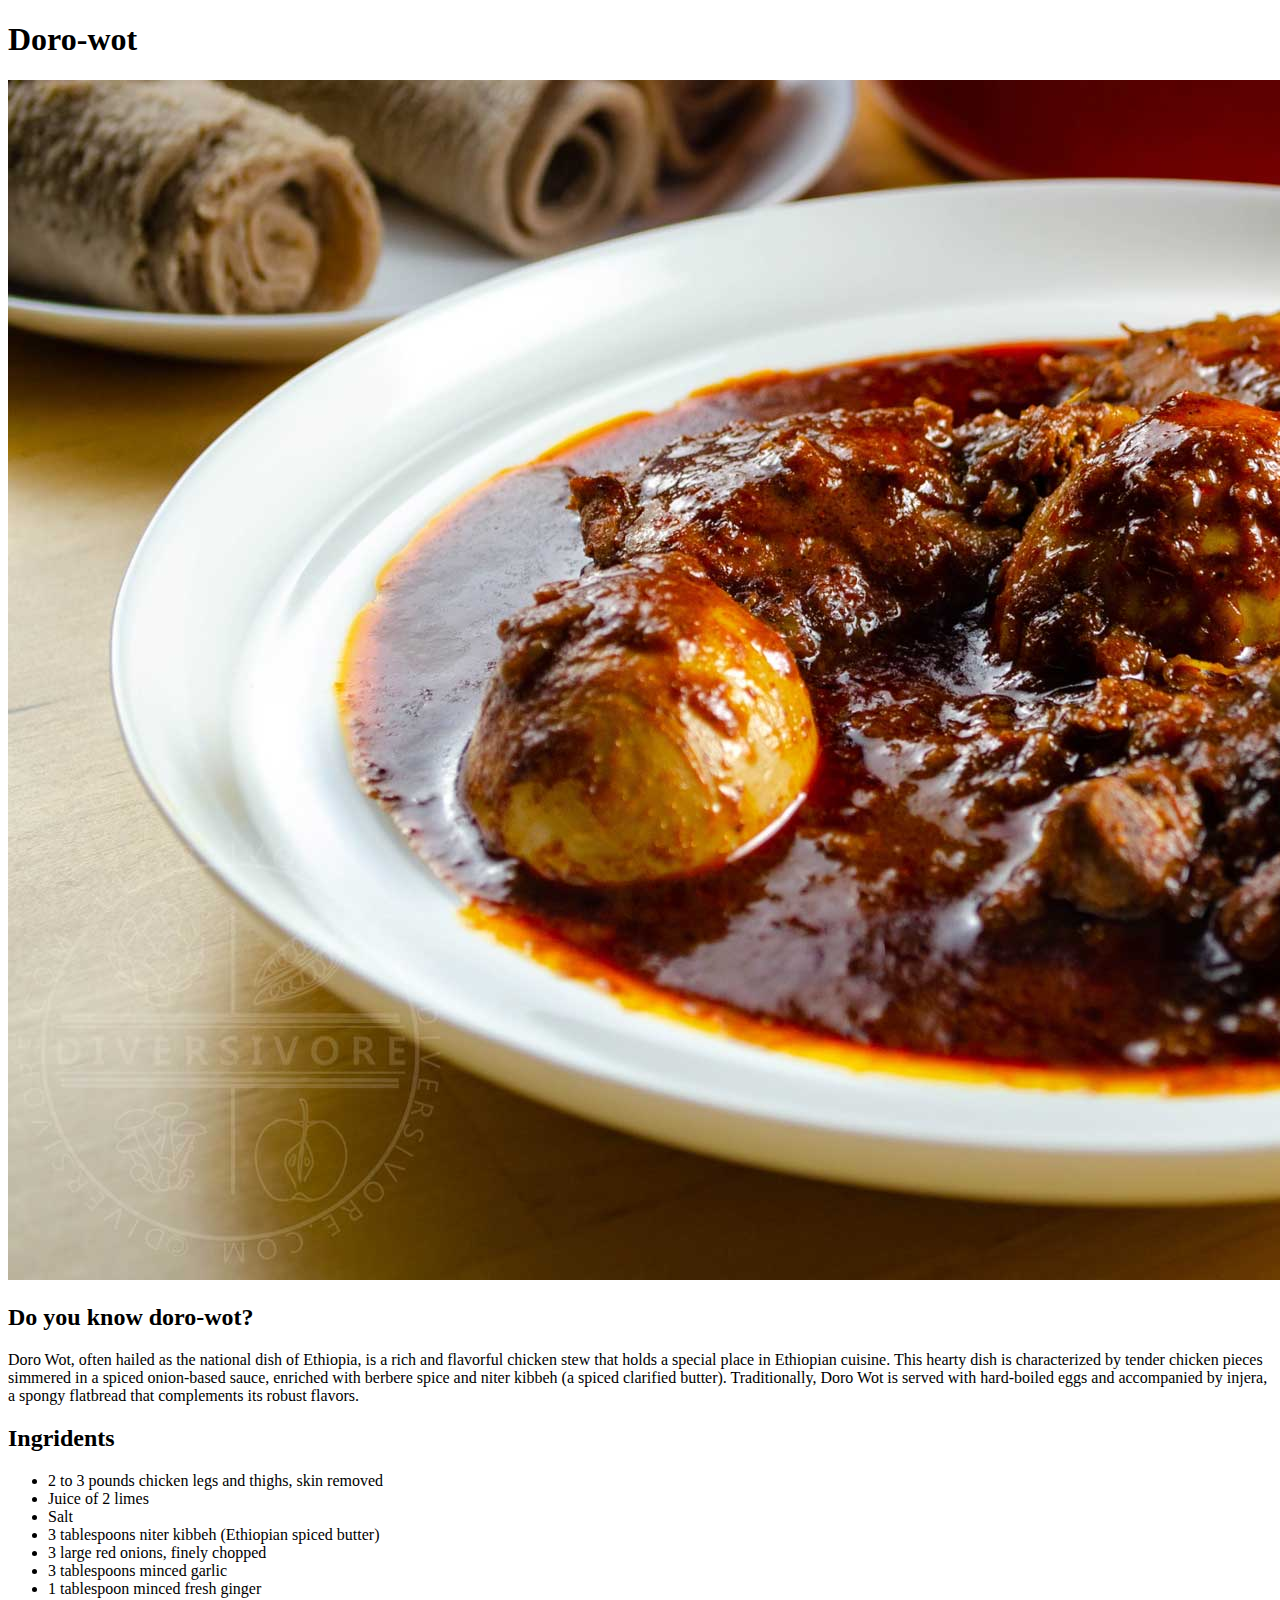
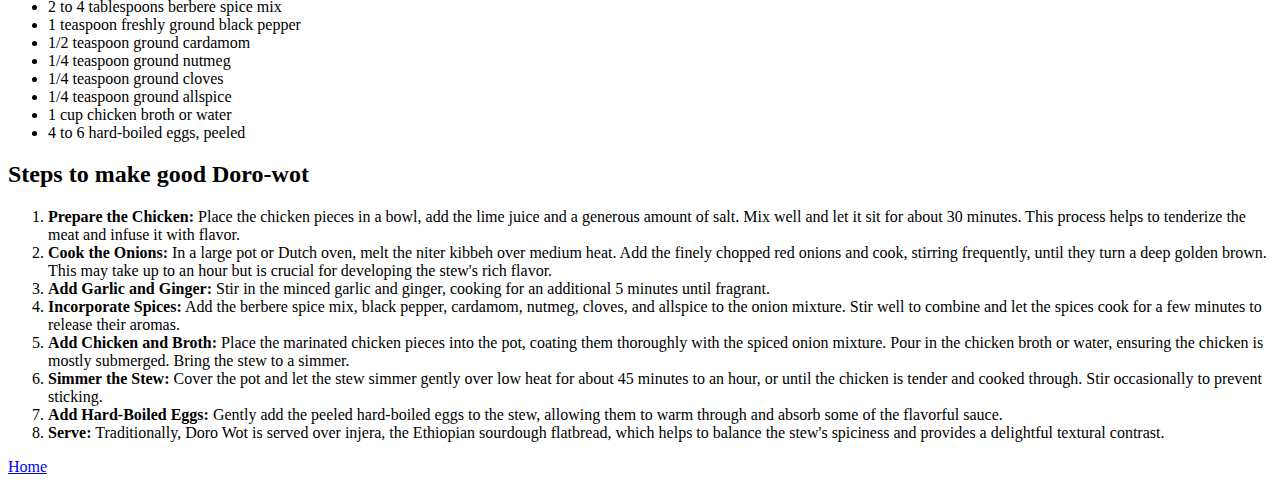
==== recipes/doro-wot.html @ d2fe505b "Add two other recipe pages kitfo.html and doro-wot.htm fiels" ====
<!DOCTYPE html>
<html lang="en">
<head>
    <meta charset="UTF-8">
    <meta name="viewport" content="width=device-width, initial-scale=1.0">
    <title>Ethiopian traditional food:doro-wot</title>
</head>
<body>
    <h1>Doro-wot</h1>
    <img src="images/doro-wot.jpg" alt="Image of doro-wot">

    <h2>Do you know doro-wot?</h2>
    <p>Doro Wot, often hailed as the national dish of Ethiopia, is a rich and flavorful chicken stew that holds a special place in Ethiopian cuisine. This hearty dish is characterized by tender chicken pieces simmered in a spiced onion-based sauce, enriched with berbere spice and niter kibbeh (a spiced clarified butter). Traditionally, Doro Wot is served with hard-boiled eggs and accompanied by injera, a spongy flatbread that complements its robust flavors.</p>
    
    <h2>Ingridents</h2>
    <ul>
        <li>2 to 3 pounds chicken legs and thighs, skin removed</li>
        <li>Juice of 2 limes</li>
        <li>Salt</li>
        <li>3 tablespoons niter kibbeh (Ethiopian spiced butter)</li>
        <li>3 large red onions, finely chopped</li>
        <li>3 tablespoons minced garlic</li>
        <li>1 tablespoon minced fresh ginger</li>
        <li>2 to 4 tablespoons berbere spice mix</li>
        <li>1 teaspoon freshly ground black pepper</li>
        <li>1/2 teaspoon ground cardamom</li>
        <li>1/4 teaspoon ground nutmeg</li>
        <li>1/4 teaspoon ground cloves</li>
        <li>1/4 teaspoon ground allspice</li>
        <li>1 cup chicken broth or water</li>
        <li>4 to 6 hard-boiled eggs, peeled</li>
    </ul>

    <h2>Steps to make good Doro-wot</h2>
    <ol>
        <li><b>Prepare the Chicken:</b> Place the chicken pieces in a bowl, add the lime juice and a generous amount of salt. Mix well and let it sit for about 30 minutes. This process helps to tenderize the meat and infuse it with flavor.</li>
        <li><b>Cook the Onions:</b> In a large pot or Dutch oven, melt the niter kibbeh over medium heat. Add the finely chopped red onions and cook, stirring frequently, until they turn a deep golden brown. This may take up to an hour but is crucial for developing the stew's rich flavor.</li>
        <li><b>Add Garlic and Ginger:</b> Stir in the minced garlic and ginger, cooking for an additional 5 minutes until fragrant.</li>
        <li><b>Incorporate Spices:</b> Add the berbere spice mix, black pepper, cardamom, nutmeg, cloves, and allspice to the onion mixture. Stir well to combine and let the spices cook for a few minutes to release their aromas.</li>
        <li><b>Add Chicken and Broth:</b> Place the marinated chicken pieces into the pot, coating them thoroughly with the spiced onion mixture. Pour in the chicken broth or water, ensuring the chicken is mostly submerged. Bring the stew to a simmer.</li>
        <li><b>Simmer the Stew:</b> Cover the pot and let the stew simmer gently over low heat for about 45 minutes to an hour, or until the chicken is tender and cooked through. Stir occasionally to prevent sticking.</li>
        <li><b>Add Hard-Boiled Eggs:</b> Gently add the peeled hard-boiled eggs to the stew, allowing them to warm through and absorb some of the flavorful sauce.</li>
        <li><b>Serve:</b> Traditionally, Doro Wot is served over injera, the Ethiopian sourdough flatbread, which helps to balance the stew's spiciness and provides a delightful textural contrast.</li>
    </ol>
    
<a href="../index.html">Home</a>  
</body>
</html>
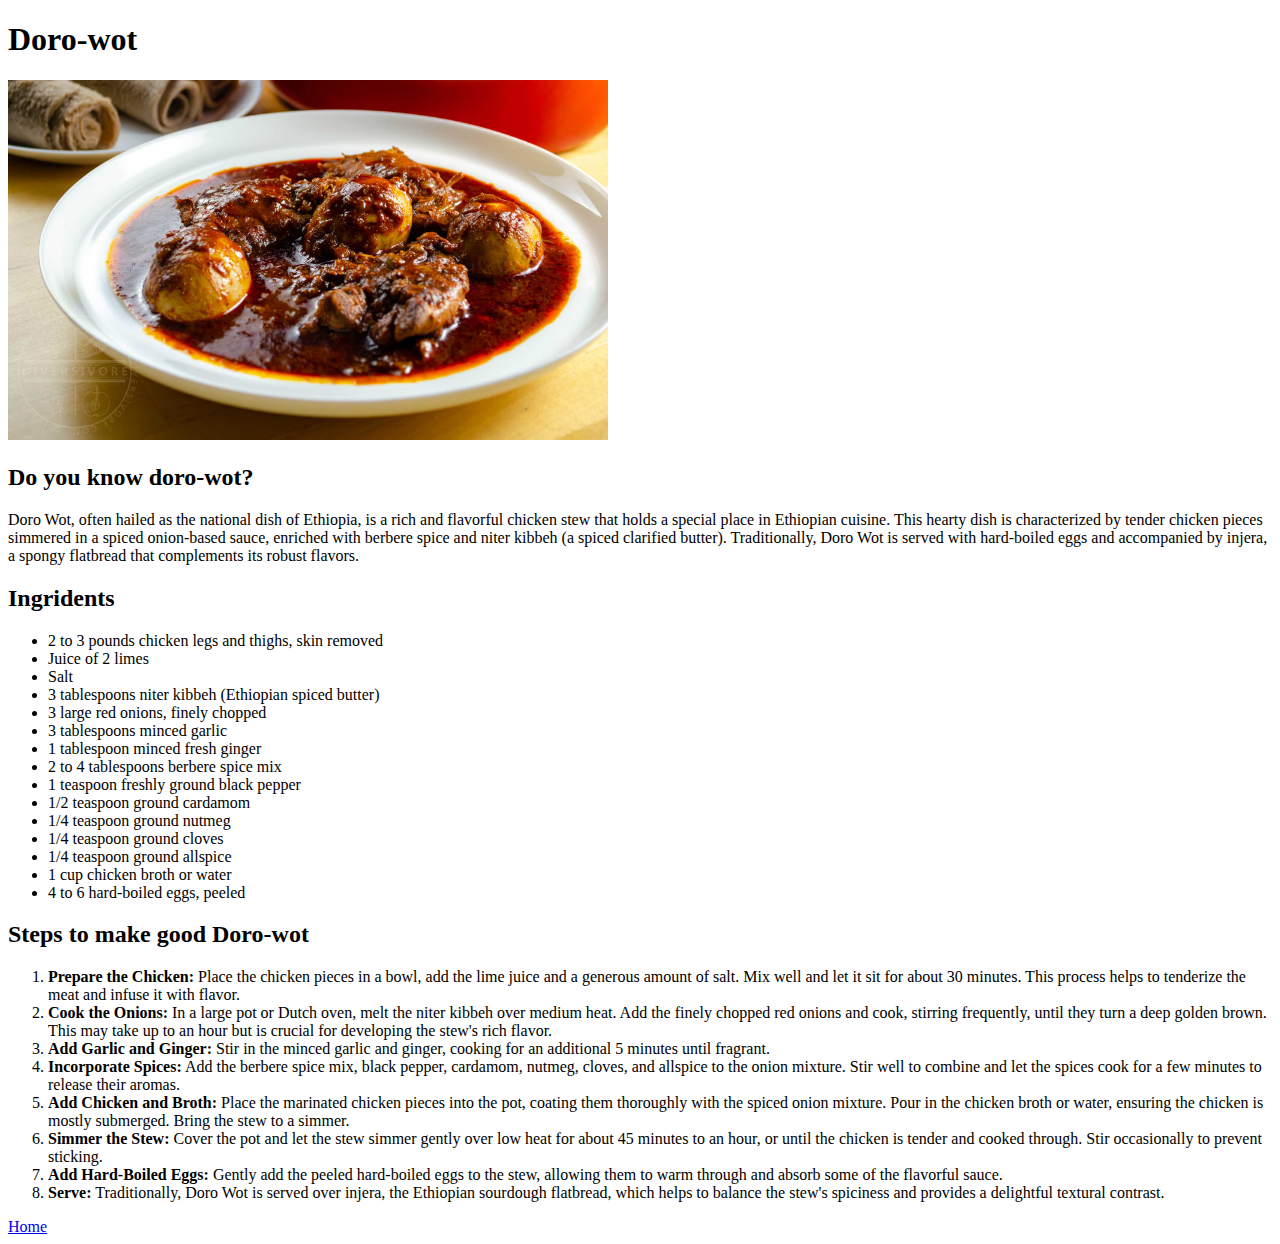
==== commit 2ac11fe6: "Change shekla-tibs image and change the size of all images" ====
--- a/recipes/doro-wot.html
+++ b/recipes/doro-wot.html
@@ -7,7 +7,7 @@
 </head>
 <body>
     <h1>Doro-wot</h1>
-    <img src="images/doro-wot.jpg" alt="Image of doro-wot">
+    <img src="images/doro-wot.jpg" alt="Image of doro-wot" width="600">
 
     <h2>Do you know doro-wot?</h2>
     <p>Doro Wot, often hailed as the national dish of Ethiopia, is a rich and flavorful chicken stew that holds a special place in Ethiopian cuisine. This hearty dish is characterized by tender chicken pieces simmered in a spiced onion-based sauce, enriched with berbere spice and niter kibbeh (a spiced clarified butter). Traditionally, Doro Wot is served with hard-boiled eggs and accompanied by injera, a spongy flatbread that complements its robust flavors.</p>
@@ -42,7 +42,7 @@
         <li><b>Add Hard-Boiled Eggs:</b> Gently add the peeled hard-boiled eggs to the stew, allowing them to warm through and absorb some of the flavorful sauce.</li>
         <li><b>Serve:</b> Traditionally, Doro Wot is served over injera, the Ethiopian sourdough flatbread, which helps to balance the stew's spiciness and provides a delightful textural contrast.</li>
     </ol>
-    
+
 <a href="../index.html">Home</a>  
 </body>
 </html>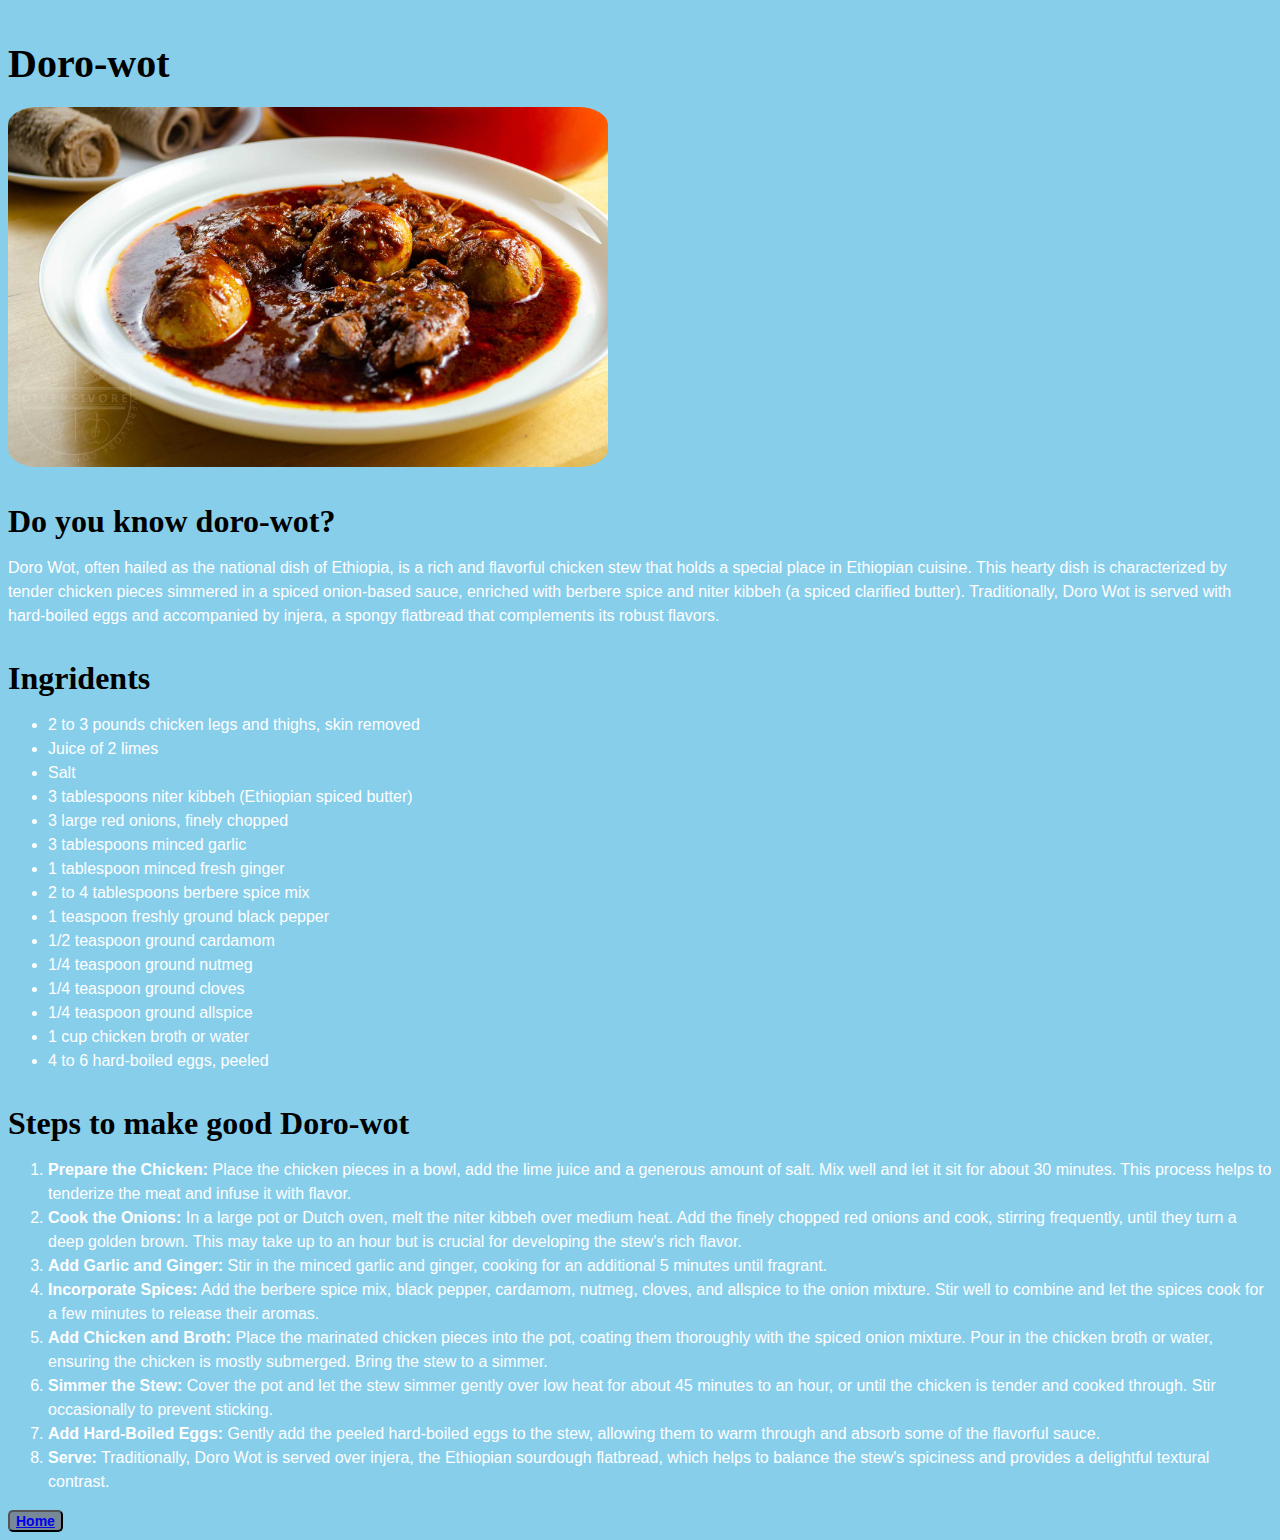
==== commit 8a67fc5e: "Add one external css file to all pages" ====
--- a/recipes/doro-wot.html
+++ b/recipes/doro-wot.html
@@ -4,10 +4,12 @@
     <meta charset="UTF-8">
     <meta name="viewport" content="width=device-width, initial-scale=1.0">
     <title>Ethiopian traditional food:doro-wot</title>
+    <link rel="stylesheet" href="../styles.css">
 </head>
+
 <body>
     <h1>Doro-wot</h1>
-    <img src="images/doro-wot.jpg" alt="Image of doro-wot" width="600">
+    <img class="image" src="images/doro-wot.jpg" alt="Image of doro-wot" width="600">
 
     <h2>Do you know doro-wot?</h2>
     <p>Doro Wot, often hailed as the national dish of Ethiopia, is a rich and flavorful chicken stew that holds a special place in Ethiopian cuisine. This hearty dish is characterized by tender chicken pieces simmered in a spiced onion-based sauce, enriched with berbere spice and niter kibbeh (a spiced clarified butter). Traditionally, Doro Wot is served with hard-boiled eggs and accompanied by injera, a spongy flatbread that complements its robust flavors.</p>
@@ -43,6 +45,6 @@
         <li><b>Serve:</b> Traditionally, Doro Wot is served over injera, the Ethiopian sourdough flatbread, which helps to balance the stew's spiciness and provides a delightful textural contrast.</li>
     </ol>
 
-<a href="../index.html">Home</a>  
+<button><a href="../index.html">Home</a></button>  
 </body>
 </html>--- a/styles.css
+++ b/styles.css
@@ -0,0 +1,63 @@
+body{
+    font-family: Arial, Helvetica, sans-serif;
+    background-color:  #87ceeb;
+}
+
+p{
+    font-size: 16px;
+    line-height: 1.5;
+    margin-bottom: 1em;
+    text-align: left;
+    color: white;
+}
+
+
+h1{
+    font-size: 2.5em;
+    font-weight: bold;
+}
+
+
+h2{
+    font-size: 2em;
+    font-weight: bold;    
+}
+
+h1, h2 {
+    margin-top: 1em;
+    margin-bottom: 0.5em;
+    font-family: 'Times New Roman', Times, serif;
+}
+
+.coffee{
+    display: flex;
+    justify-content: center;
+    align-items: center;
+    height: 400px;
+    width: auto;
+    border-radius: 5%;
+}
+
+.image{
+    border-radius: 5%;
+}
+
+
+button{
+    list-style: none;
+    cursor: pointer;
+    background-color: #789;
+    border-radius: 5px;
+    font-weight: 600;
+    font-size: 14px;
+    color: #008CBA;
+}
+
+ul, ol{
+    font-family: Arial, Helvetica, sans-serif;
+    font-size: 16px;
+    line-height: 1.5;
+    margin-bottom: 1em;
+    text-align: left;
+    color: white;
+}